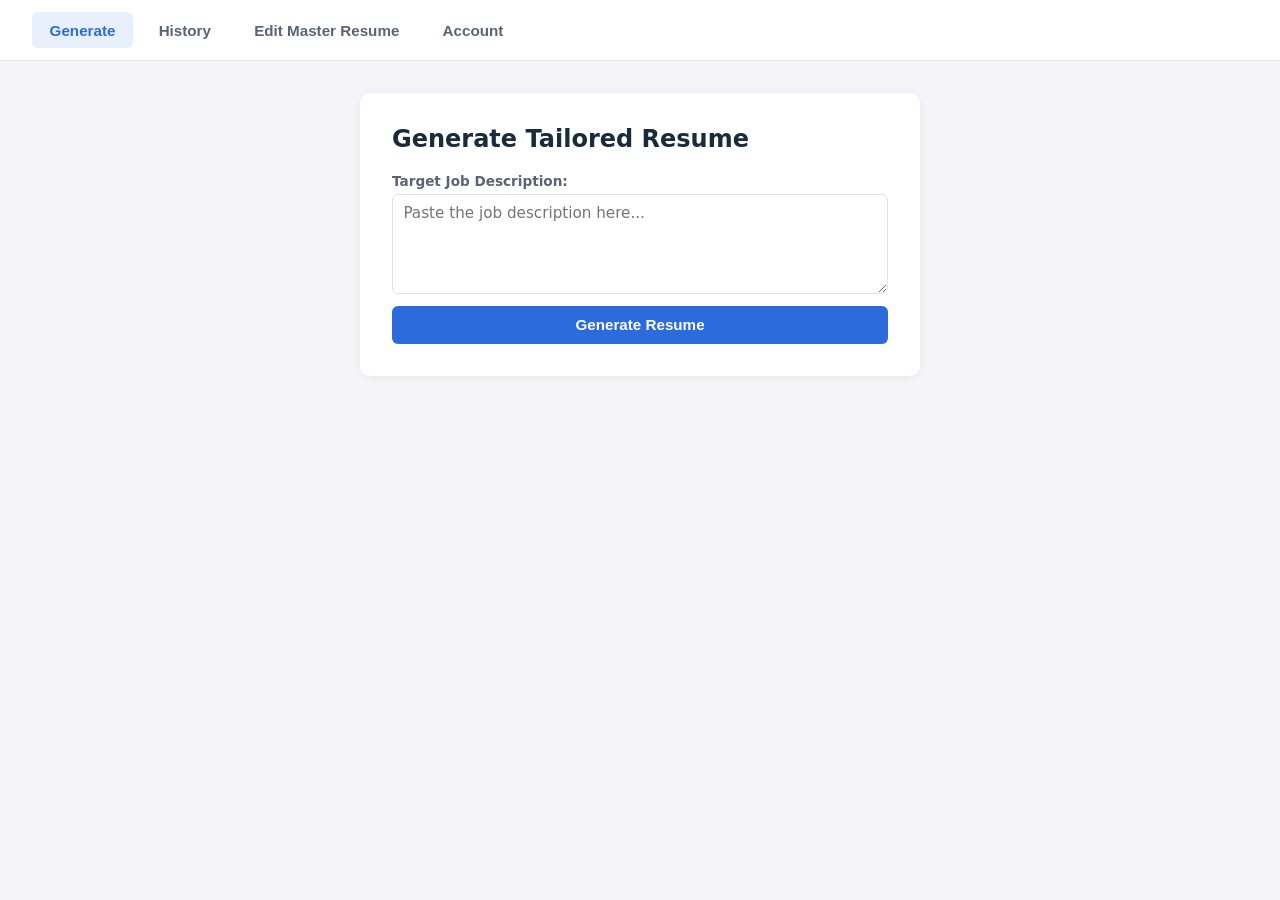
==== frontend/index.html @ 067fea8d "Add OAuth login, per-user BYOK, and multi-tenant data model Turns the app from single-tenant into mu" ====
<!DOCTYPE html>
<html lang="en">
<head>
    <meta charset="UTF-8">
    <meta name="viewport" content="width=device-width, initial-scale=1.0">
    <title>AI Resume Builder</title>
    <link rel="stylesheet" href="style.css">
</head>
<body>

    <nav class="tabs">
        <button class="tab-btn active" data-view="generate">Generate</button>
        <button class="tab-btn" data-view="history">History</button>
        <button class="tab-btn" data-view="edit">Edit Master Resume</button>
        <button class="tab-btn" data-view="account">Account</button>
    </nav>

    <main>
        <section id="view-login" class="view">
            <div class="container">
                <h2>Sign in</h2>
                <p class="hint">Sign in to generate and manage your own resumes. Nothing is shared between accounts.</p>
                <div class="login-buttons">
                    <!-- Google OAuth needs a real public-TLD domain (Phase 4) -
                         resume.local gets rejected by Google's redirect URI
                         validation. Re-enable once that domain exists:
                    <a class="oauth-btn oauth-google" href="/auth/login/google">Sign in with Google</a>
                    -->
                    <a class="oauth-btn oauth-github" href="/auth/login/github">Sign in with GitHub</a>
                </div>
            </div>
        </section>

        <section id="view-generate" class="view active">
            <div class="container">
                <h2>Generate Tailored Resume</h2>
                <form id="resumeForm">
                    <label for="jobDescription">Target Job Description:</label>
                    <textarea id="jobDescription" required placeholder="Paste the job description here..."></textarea>
                    <button type="submit">Generate Resume</button>
                </form>
                <div id="response"></div>
            </div>
        </section>

        <section id="view-history" class="view">
            <div class="container wide">
                <h2>Generation History</h2>
                <div id="historyList" class="history-list">Loading...</div>
            </div>
        </section>

        <section id="view-edit" class="view">
            <div class="container wide">
                <h2>Edit Master Resume</h2>
                <div id="editStatus"></div>
                <form id="masterResumeForm"></form>

                <h3>Version History</h3>
                <div id="versionList" class="version-list">Loading...</div>
            </div>
        </section>

        <section id="view-account" class="view">
            <div class="container">
                <h2>Account</h2>
                <div id="accountStatus"></div>
                <div id="accountInfo"></div>

                <h3>Anthropic API Key</h3>
                <p class="hint">Your own key, used only for your generations - never shown back to you once saved.</p>
                <label for="apiKeyInput">API Key</label>
                <input type="password" id="apiKeyInput" placeholder="sk-ant-...">
                <div class="edit-actions">
                    <button type="button" id="saveApiKeyBtn">Save Key</button>
                    <button type="button" id="removeApiKeyBtn" class="danger-outline">Remove Key</button>
                </div>

                <h3>Session</h3>
                <button type="button" id="logoutBtn" class="secondary">Log Out</button>
            </div>
        </section>

        <section id="view-history-edit" class="view">
            <div class="editor-layout">
                <div class="editor-sidebar">
                    <button type="button" id="backToHistoryBtn" class="secondary">&larr; Back to History</button>
                    <h2>Edit Resume</h2>
                    <div id="historyEditStatus"></div>
                    <p class="hint">Click directly on the page to edit text. Select text and press Ctrl+B (Cmd+B on Mac) to bold it.</p>

                    <h3>Sections</h3>
                    <div id="sectionControls" class="section-controls"></div>

                    <h3>Skills</h3>
                    <p class="hint">One "Category: item, item" line each - shown on the page as a flattened, capped list, so it's edited here rather than directly on the page.</p>
                    <div id="skillsEditorContainer"></div>

                    <div class="edit-actions">
                        <button type="button" id="saveHistoryBtn">Save</button>
                        <button type="button" id="saveAsHistoryBtn" class="secondary">Save As New</button>
                    </div>
                </div>
                <div class="editor-canvas">
                    <iframe id="historyPreviewFrame" title="Resume preview"></iframe>
                </div>
            </div>
        </section>
    </main>

    <script src="app.js"></script>
</body>
</html>
---- frontend/style.css ----
:root {
    --accent: #2b6bdb;
    --accent-dark: #1e4fa3;
    --bg: #f4f4f9;
    --card-bg: #ffffff;
    --border: #dfe3ea;
    --text: #1a2b3c;
    --text-muted: #5a6472;
    --success: #1f9d55;
    --error: #d64545;
}

* { box-sizing: border-box; }

body {
    font-family: system-ui, -apple-system, sans-serif;
    background: var(--bg);
    color: var(--text);
    margin: 0;
    padding: 0 0 3rem;
}

.tabs {
    display: flex;
    gap: 0.5rem;
    background: var(--card-bg);
    border-bottom: 1px solid var(--border);
    padding: 0.75rem 2rem;
}

.tab-btn {
    background: none;
    border: none;
    padding: 0.6rem 1.1rem;
    border-radius: 6px;
    font-size: 0.95rem;
    font-weight: 600;
    color: var(--text-muted);
    cursor: pointer;
}

.tab-btn:hover { background: var(--bg); }

.tab-btn.active {
    color: var(--accent);
    background: #e8f0fe;
}

main { padding: 2rem; display: flex; justify-content: center; }

.view { display: none; width: 100%; }
.view.active { display: block; }

.container {
    background: var(--card-bg);
    padding: 2rem;
    border-radius: 10px;
    box-shadow: 0 2px 10px rgba(0,0,0,0.06);
    width: 100%;
    max-width: 560px;
    margin: 0 auto;
}

.container.wide { max-width: 820px; }

h2 { margin-top: 0; }
h3 { margin-top: 2rem; }

label {
    display: block;
    font-weight: 600;
    font-size: 0.85rem;
    color: var(--text-muted);
    margin: 0.9rem 0 0.3rem;
}

label:first-of-type { margin-top: 0; }

input[type="text"], input[type="email"], textarea, select {
    width: 100%;
    padding: 0.55rem 0.65rem;
    border: 1px solid var(--border);
    border-radius: 6px;
    font-size: 0.95rem;
    font-family: inherit;
    background: #fff;
}

textarea { height: 100px; resize: vertical; }

button {
    background: var(--accent);
    color: white;
    border: none;
    padding: 0.65rem 1.3rem;
    border-radius: 6px;
    cursor: pointer;
    font-size: 0.95rem;
    font-weight: 600;
}

button:hover { background: var(--accent-dark); }

button.secondary {
    background: #eef1f6;
    color: var(--text);
}

button.secondary:hover { background: #e2e6ee; }

button.danger-outline {
    background: none;
    border: 1px solid var(--error);
    color: var(--error);
    padding: 0.35rem 0.7rem;
    font-size: 0.85rem;
}

form#resumeForm button { width: 100%; margin-top: 0.5rem; }

#response {
    margin-top: 1rem;
    padding: 1rem;
    background: #eef2f7;
    border-radius: 6px;
    display: none;
    white-space: pre-wrap;
}

#response a {
    display: block;
    margin-top: 0.75rem;
    font-weight: 700;
    color: var(--accent);
}

/* History */
.history-item {
    display: flex;
    justify-content: space-between;
    align-items: flex-start;
    gap: 1rem;
    padding: 0.9rem 0;
    border-bottom: 1px solid var(--border);
}

.history-item:last-child { border-bottom: none; }

.history-meta { flex: 1; min-width: 0; }

.history-date { font-size: 0.8rem; color: var(--text-muted); }

.history-job {
    margin-top: 0.2rem;
    font-size: 0.9rem;
    overflow: hidden;
    text-overflow: ellipsis;
    display: -webkit-box;
    -webkit-line-clamp: 2;
    -webkit-box-orient: vertical;
}

.badge {
    display: inline-block;
    padding: 0.15rem 0.55rem;
    border-radius: 999px;
    font-size: 0.75rem;
    font-weight: 700;
    white-space: nowrap;
}

.badge.success { background: #e5f7ec; color: var(--success); }
.badge.error { background: #fbeaea; color: var(--error); }

/* Structured form: sections, cards, list editors */
.field-row { display: grid; grid-template-columns: 1fr 1fr; gap: 1rem; }

.section-block {
    margin-top: 1.75rem;
    padding-top: 1.25rem;
    border-top: 1px solid var(--border);
}

.section-block > h4 {
    margin: 0 0 0.75rem;
    font-size: 1rem;
}

.card {
    background: #fafbfd;
    border: 1px solid var(--border);
    border-radius: 8px;
    padding: 1rem;
    margin-bottom: 0.9rem;
}

.card-header {
    display: flex;
    justify-content: flex-end;
    margin-bottom: 0.25rem;
}

.list-editor { margin-top: 0.3rem; }

.list-item-row {
    display: flex;
    gap: 0.5rem;
    align-items: center;
    margin-bottom: 0.4rem;
}

.list-item-row input { flex: 1; }

.remove-btn {
    background: none;
    border: 1px solid var(--border);
    color: var(--text-muted);
    width: 28px;
    height: 28px;
    padding: 0;
    border-radius: 6px;
    font-size: 1rem;
    line-height: 1;
    flex: none;
}

.remove-btn:hover { background: #fbeaea; color: var(--error); border-color: var(--error); }

.add-btn {
    background: none;
    border: 1px dashed var(--accent);
    color: var(--accent);
    padding: 0.4rem 0.8rem;
    font-size: 0.85rem;
    margin-top: 0.3rem;
}

.add-btn:hover { background: #e8f0fe; }

#masterResumeForm > button[type="submit"] {
    margin-top: 2rem;
    width: 100%;
    padding: 0.8rem;
    font-size: 1rem;
}

#editStatus {
    padding: 0.6rem 0.9rem;
    border-radius: 6px;
    margin: 0.75rem 0;
    display: none;
    font-size: 0.9rem;
}

#editStatus.success { display: block; background: #e5f7ec; color: var(--success); }
#editStatus.error { display: block; background: #fbeaea; color: var(--error); }

.version-item {
    display: flex;
    justify-content: space-between;
    align-items: center;
    padding: 0.6rem 0;
    border-bottom: 1px solid var(--border);
    font-size: 0.9rem;
}

.version-item:last-child { border-bottom: none; }

/* Bold toggle (summary + bullets) */
.bold-btn {
    font-weight: 700;
    width: 28px;
    height: 28px;
    padding: 0;
    border-radius: 6px;
    border: 1px solid var(--border);
    background: #fff;
    color: var(--text);
    flex: none;
}

.bold-btn:hover { background: #eef1f6; }

.field-toolbar { margin-bottom: 0.3rem; }

/* Edit-a-history-entry view */
#backToHistoryBtn { margin-bottom: 1rem; }

.section-controls {
    background: #fafbfd;
    border: 1px solid var(--border);
    border-radius: 8px;
    padding: 0.5rem 1rem;
    margin-bottom: 1.5rem;
}

.section-control-row {
    display: flex;
    align-items: center;
    gap: 0.6rem;
    padding: 0.5rem 0;
    border-bottom: 1px solid var(--border);
}

.section-control-row:last-child { border-bottom: none; }

.section-control-row span {
    flex: 1;
    font-size: 0.9rem;
}

.section-control-row button {
    background: none;
    border: 1px solid var(--border);
    width: 26px;
    height: 26px;
    padding: 0;
    border-radius: 6px;
    color: var(--text);
    font-size: 0.9rem;
    flex: none;
}

.section-control-row button:disabled { opacity: 0.3; cursor: default; }

.edit-actions {
    display: flex;
    gap: 0.75rem;
    margin-top: 2rem;
}

.edit-actions button { flex: 1; padding: 0.8rem; font-size: 1rem; }

#historyEditStatus {
    padding: 0.6rem 0.9rem;
    border-radius: 6px;
    margin: 0.75rem 0;
    display: none;
    font-size: 0.9rem;
}

#historyEditStatus.success { display: block; background: #e5f7ec; color: var(--success); }
#historyEditStatus.error { display: block; background: #fbeaea; color: var(--error); }
#historyEditStatus a { font-weight: 700; color: var(--accent); margin-left: 0.3rem; }

/* Canva-style click-to-edit History editor */
.editor-layout {
    display: flex;
    gap: 1.5rem;
    align-items: flex-start;
    width: 100%;
    max-width: 1200px;
    margin: 0 auto;
}

.editor-sidebar {
    flex: 0 0 300px;
    background: var(--card-bg);
    border-radius: 10px;
    box-shadow: 0 2px 10px rgba(0,0,0,0.06);
    padding: 1.5rem;
    position: sticky;
    top: 1rem;
}

.editor-sidebar h2 { margin-top: 0.5rem; }

.hint {
    font-size: 0.8rem;
    color: var(--text-muted);
    margin: 0.4rem 0 0.8rem;
}

.editor-canvas {
    flex: 1;
    display: flex;
    justify-content: center;
    padding: 1rem 0;
}

#historyPreviewFrame {
    width: 100%;
    max-width: 850px;
    aspect-ratio: 8.5 / 11;
    border: none;
    border-radius: 4px;
    box-shadow: 0 4px 24px rgba(0,0,0,0.15);
    background: #fff;
}

@media (max-width: 900px) {
    .editor-layout { flex-direction: column; }
    .editor-sidebar { position: static; width: 100%; flex-basis: auto; }
}

/* Login + Account */
.login-buttons {
    display: flex;
    flex-direction: column;
    gap: 0.75rem;
    margin-top: 1.5rem;
}

.oauth-btn {
    display: block;
    text-align: center;
    padding: 0.75rem;
    border-radius: 6px;
    font-weight: 600;
    text-decoration: none;
    color: #fff;
}

.oauth-google { background: #4285f4; }
.oauth-google:hover { background: #3367d6; }
.oauth-github { background: #24292f; }
.oauth-github:hover { background: #1a1e22; }

#accountStatus {
    padding: 0.6rem 0.9rem;
    border-radius: 6px;
    margin: 0.75rem 0;
    display: none;
    font-size: 0.9rem;
}

#accountStatus.success { display: block; background: #e5f7ec; color: var(--success); }
#accountStatus.error { display: block; background: #fbeaea; color: var(--error); }

#accountInfo p { margin: 0.3rem 0; }
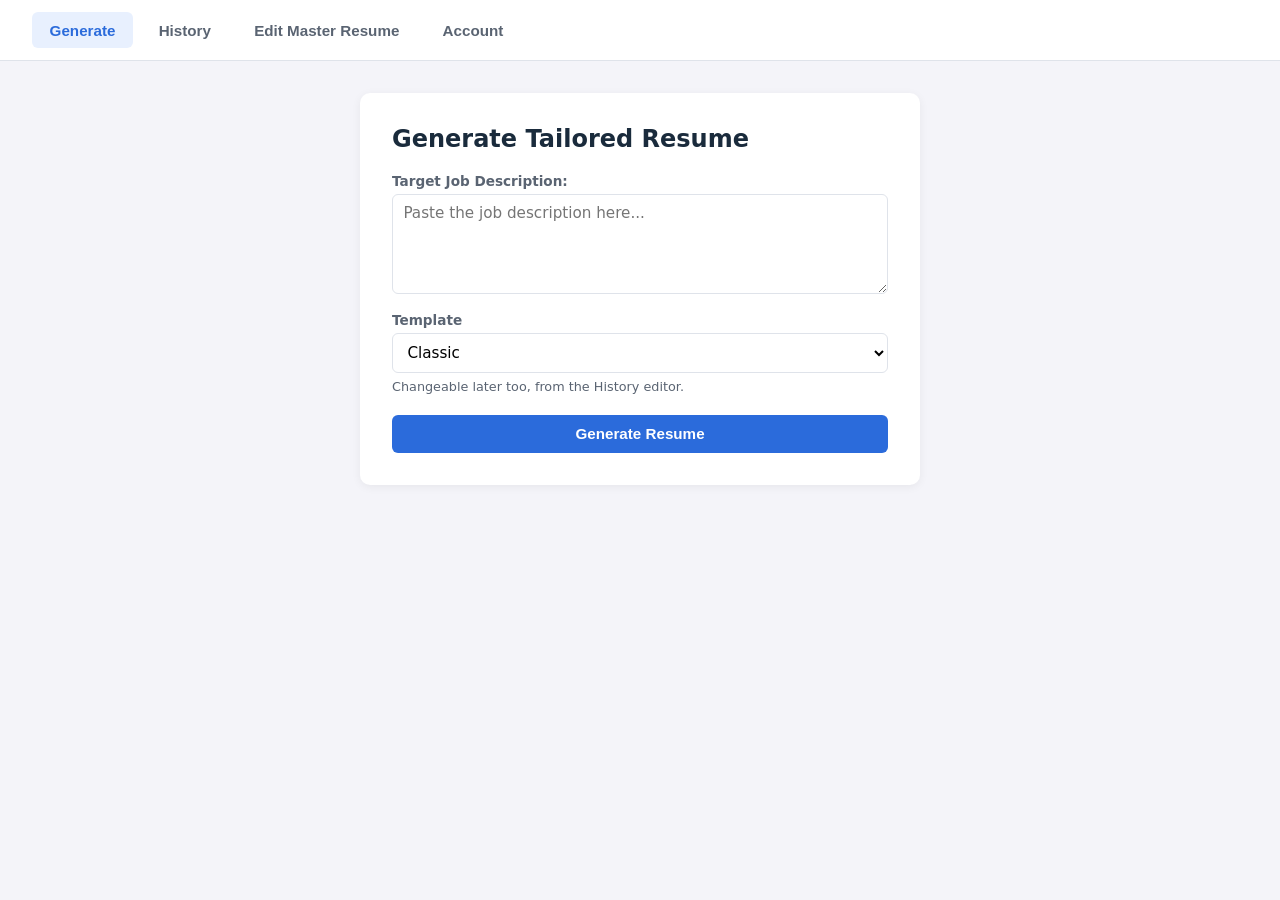
==== commit c869c742: "Add resume templates (Classic/Modern/Compact) and strengthen AI rephrasing Template: CSS-variable-dr" ====
--- a/frontend/index.html
+++ b/frontend/index.html
@@ -37,6 +37,13 @@
                 <form id="resumeForm">
                     <label for="jobDescription">Target Job Description:</label>
                     <textarea id="jobDescription" required placeholder="Paste the job description here..."></textarea>
+                    <label for="themeSelect">Template</label>
+                    <select id="themeSelect">
+                        <option value="classic">Classic</option>
+                        <option value="modern">Modern</option>
+                        <option value="compact">Compact</option>
+                    </select>
+                    <p class="hint">Changeable later too, from the History editor.</p>
                     <button type="submit">Generate Resume</button>
                 </form>
                 <div id="response"></div>
@@ -89,6 +96,13 @@
                     <div id="historyEditStatus"></div>
                     <p class="hint">Click directly on the page to edit text. Select text and press Ctrl+B (Cmd+B on Mac) to bold it.</p>
 
+                    <h3>Template</h3>
+                    <select id="historyThemeSelect">
+                        <option value="classic">Classic</option>
+                        <option value="modern">Modern</option>
+                        <option value="compact">Compact</option>
+                    </select>
+
                     <h3>Sections</h3>
                     <div id="sectionControls" class="section-controls"></div>
 
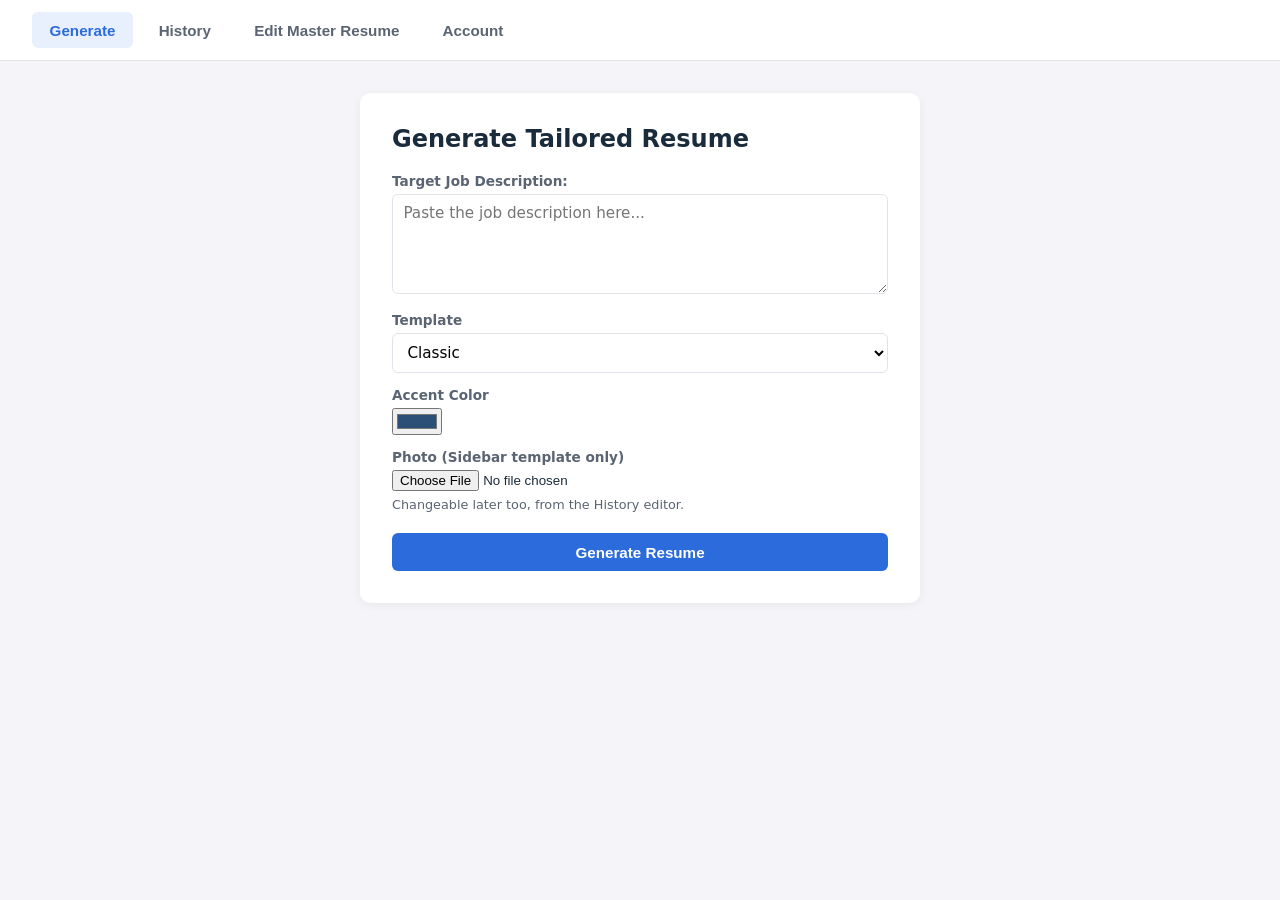
==== commit 8a192939: "Add 2 more templates (Sidebar w/ photo, Executive), independent color picker Sidebar: two-column lay" ====
--- a/frontend/index.html
+++ b/frontend/index.html
@@ -42,7 +42,15 @@
                         <option value="classic">Classic</option>
                         <option value="modern">Modern</option>
                         <option value="compact">Compact</option>
+                        <option value="sidebar">Sidebar (with photo)</option>
+                        <option value="executive">Executive</option>
                     </select>
+
+                    <label for="colorPicker">Accent Color</label>
+                    <input type="color" id="colorPicker" value="#2b4f77">
+
+                    <label for="photoInput">Photo (Sidebar template only)</label>
+                    <input type="file" id="photoInput" accept="image/*">
                     <p class="hint">Changeable later too, from the History editor.</p>
                     <button type="submit">Generate Resume</button>
                 </form>
@@ -101,7 +109,16 @@
                         <option value="classic">Classic</option>
                         <option value="modern">Modern</option>
                         <option value="compact">Compact</option>
+                        <option value="sidebar">Sidebar (with photo)</option>
+                        <option value="executive">Executive</option>
                     </select>
+
+                    <label for="historyColorPicker">Accent Color</label>
+                    <input type="color" id="historyColorPicker" value="#2b4f77">
+
+                    <label for="historyPhotoInput">Photo (Sidebar template only)</label>
+                    <input type="file" id="historyPhotoInput" accept="image/*">
+                    <button type="button" id="removeHistoryPhotoBtn" class="danger-outline">Remove Photo</button>
 
                     <h3>Sections</h3>
                     <div id="sectionControls" class="section-controls"></div>
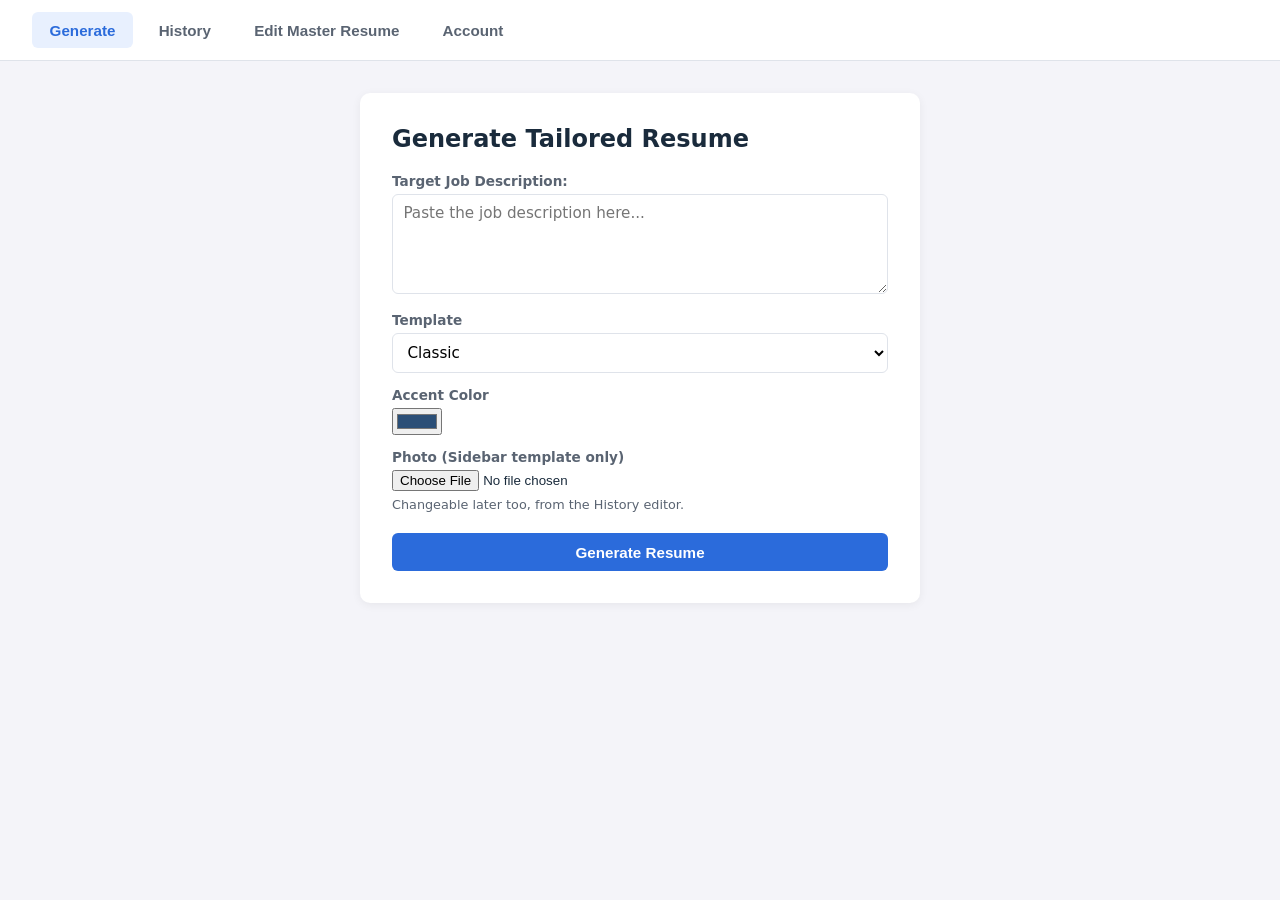
==== commit 33542e7c: "Go live on resume.resume-4u.com: Secure cookies + re-enable Google login Cloudflare Tunnel verified " ====
--- a/frontend/index.html
+++ b/frontend/index.html
@@ -21,11 +21,7 @@
                 <h2>Sign in</h2>
                 <p class="hint">Sign in to generate and manage your own resumes. Nothing is shared between accounts.</p>
                 <div class="login-buttons">
-                    <!-- Google OAuth needs a real public-TLD domain (Phase 4) -
-                         resume.local gets rejected by Google's redirect URI
-                         validation. Re-enable once that domain exists:
                     <a class="oauth-btn oauth-google" href="/auth/login/google">Sign in with Google</a>
-                    -->
                     <a class="oauth-btn oauth-github" href="/auth/login/github">Sign in with GitHub</a>
                 </div>
             </div>
@@ -123,10 +119,6 @@
                     <h3>Sections</h3>
                     <div id="sectionControls" class="section-controls"></div>
 
-                    <h3>Skills</h3>
-                    <p class="hint">One "Category: item, item" line each - shown on the page as a flattened, capped list, so it's edited here rather than directly on the page.</p>
-                    <div id="skillsEditorContainer"></div>
-
                     <div class="edit-actions">
                         <button type="button" id="saveHistoryBtn">Save</button>
                         <button type="button" id="saveAsHistoryBtn" class="secondary">Save As New</button>
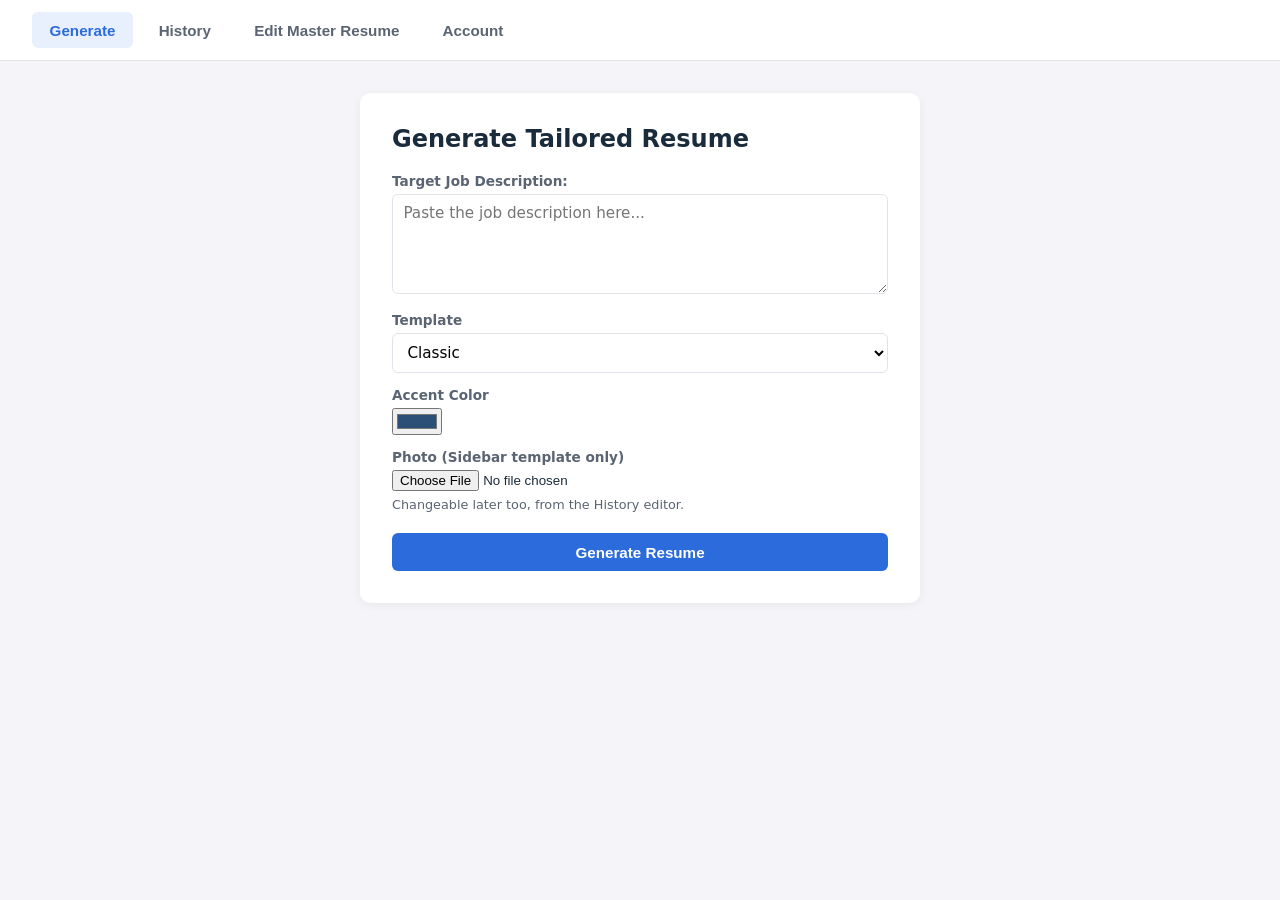
==== commit 6d9e790a: "Split frontend/app.js into ES modules One 1423-line file with everything in global scope, into 8 foc" ====
--- a/frontend/index.html
+++ b/frontend/index.html
@@ -64,6 +64,18 @@
         <section id="view-edit" class="view">
             <div class="container wide">
                 <h2>Edit Master Resume</h2>
+
+                <div class="section-block" style="margin-top: 0; padding-top: 0; border-top: none;">
+                    <h4>Import from existing resumes</h4>
+                    <p class="hint">Paste and/or upload as many old resumes as you have - your own Anthropic API key consolidates them into one master resume.</p>
+                    <div id="importTextBlocks"></div>
+                    <button type="button" id="addImportTextBtn" class="add-btn">+ Add pasted resume</button>
+                    <label for="importFiles">Or upload PDF(s)</label>
+                    <input type="file" id="importFiles" accept="application/pdf" multiple>
+                    <div id="importStatus"></div>
+                    <button type="button" id="importResumesBtn" style="margin-top: 0.75rem;">Auto-fill Master Resume</button>
+                </div>
+
                 <div id="editStatus"></div>
                 <form id="masterResumeForm"></form>
 
@@ -131,6 +143,6 @@
         </section>
     </main>
 
-    <script src="app.js"></script>
+    <script type="module" src="js/main.js"></script>
 </body>
 </html>
--- a/frontend/style.css
+++ b/frontend/style.css
@@ -255,6 +255,19 @@
 #editStatus.success { display: block; background: #e5f7ec; color: var(--success); }
 #editStatus.error { display: block; background: #fbeaea; color: var(--error); }
 
+#importStatus {
+    padding: 0.6rem 0.9rem;
+    border-radius: 6px;
+    margin: 0.75rem 0;
+    display: none;
+    font-size: 0.9rem;
+}
+
+#importStatus.success { display: block; background: #e5f7ec; color: var(--success); }
+#importStatus.error { display: block; background: #fbeaea; color: var(--error); }
+
+#importTextBlocks .card textarea { height: 140px; }
+
 .version-item {
     display: flex;
     justify-content: space-between;
